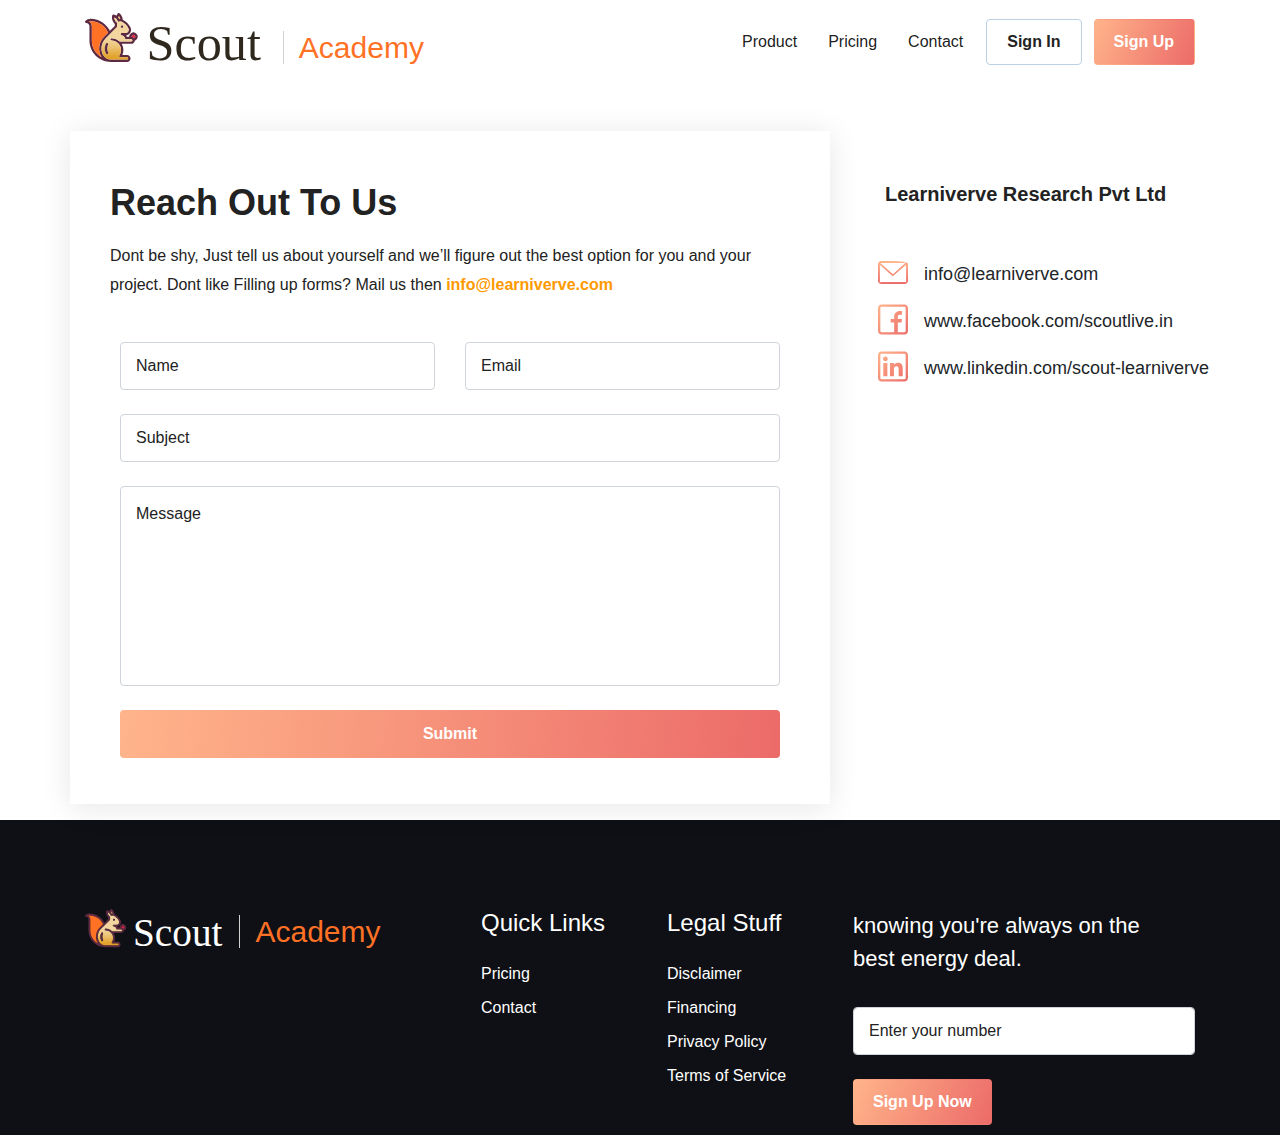
==== contact.html @ ebf0b173 "contact page added" ====
<html lang="en">

<head>

  <meta charset="utf-8">
  <meta name="viewport" content="width=device-width, initial-scale=1">
  <link rel="stylesheet" href="https://maxcdn.bootstrapcdn.com/bootstrap/4.4.1/css/bootstrap.min.css">
  <link rel="stylesheet" href="./assets/css/style.css">
  <link rel="stylesheet" href="./assets/css/contact.css">

  <link rel="stylesheet" href="https://cdnjs.cloudflare.com/ajax/libs/font-awesome/5.13.0/css/all.min.css">
  <link href="https://fonts.googleapis.com/css?family=Josefin+Sans:100,300,400,600,700&display=swap" rel="stylesheet">
  <link rel="icon" href="./assets/images/logo.svg" type="image/x-icon">
  <script src="https://ajax.googleapis.com/ajax/libs/jquery/3.4.1/jquery.min.js"></script>
  <script src="https://maxcdn.bootstrapcdn.com/bootstrap/4.4.1/js/bootstrap.min.js"></script>
  <title>Scout Academy</title>

</head>

<body>
  <div class="container-fluide">
    <nav class=" navbar navbar-expand-md navbar-light bg-white sticky-top " id="navbar-example2">
      <div class="container">
        <a class="navbar-brand" href="#">
          <img class="logo" src="./assets/images/logo.svg">
          <!-- <span class="seperator"></span> -->
          <div class="brand-name">Academy</div>
        </a>
        <button class="navbar-toggler" type="button" data-toggle="collapse" data-target="#navbarSupportedContent" aria-controls="navbarSupportedContent" aria-expanded="false" aria-label="Toggle navigation">
          <span class="navbar-toggler-icon"></span>
        </button>
        <div class="collapse navbar-collapse justify-content-end" id="navbarSupportedContent">
          <ul class="navbar-nav text-right">
            <li class="nav-item active">
              <a class="nav-link" href="#">Product</a>
            </li>
            <li class="nav-item active">
              <a class="nav-link" href="#">Pricing</a>
            </li>
            <li class="nav-item active">
              <a class="nav-link" href="#">Contact</a>
            </li>
          </ul>
          <button class="btn btn-sign-in navbar-btn">Sign In</button>
          <button class="btn btn-sign-up navbar-btn">Sign Up</button>
        </div>
      </div>
    </nav>
    <div class="container">
      <div class="row pt-5 pb-3">
        <div class="col-md-8 w-100 contact-sec">
          <section style="">
            <h2 class="contact-head">Reach Out To Us</h2>
            <p class="text-left contact-para">
              Dont be shy, Just tell us about yourself and we’ll figure out the best option for you and
              your project. Dont like Filling up forms? Mail us then <a class="orange-text" href="#">info@learniverve.com</a>
            </p>
            <div class="row">

              <!--Grid column-->
              <div class="col-md-12 mb-md-0 mb-5 ">
                <form id="contact-form" name="contact-form" method="POST">

                  <!--Grid row-->
                  <div class="row">

                    <!--Grid column-->
                    <div class="col-md-6 mt-3">
                      <div class="md-form mb-0">
                        <input type="text" id="name" name="name" class="form-control" placeholder="Name" required>

                      </div>
                    </div>
                    <!--Grid column-->
                    <div class="col-md-6 mt-3">
                      <div class="md-form mb-0">
                        <input type="text" id="email" name="email" class="form-control" pattern="[a-z0-9._%+-]+@[a-z0-9.-]+\.[a-z]{2,4}$" title="Please Enter a valid email address" placeholder="Email" required>
                      </div>
                    </div>
                  </div>


                  <!--Grid row-->
                  <div class="row pt-4" >
                    <div class="col-md-12">
                      <div class="md-form mb-0">
                        <input type="text" id="subject" name="subject" class="form-control" title="Please enter The Subject" placeholder="Subject" required>
                      </div>
                    </div>
                  </div>

                  <!--Grid row-->
                  <div class="row pt-4">
                    <div class="col-md-12">
                      <div class="md-form">
                        <textarea type="text" id="message" name="message" rows="7" class="form-control md-textarea" placeholder="Message" equired></textarea>
                      </div>
                    </div>
                  </div>

                  <div class="text-center pt-4">
                    <button input type="submit" class=" feedback w-100" id="feedback" >Submit</button>
                  </div>
                </form>
              </div>
            </div>

          </section>
        </div>
        <div class="col-md-4 w-100 pb-5">
          <div class="pt-5 feedback-head">Learniverve Research Pvt Ltd</div>
          <div class ="row pt-5 feedback-link">
            <img class="" src="./assets/images/mail.svg" alt="...">
            <div class="pl-3 pt-1 link">info@learniverve.com</div>
          </div>
          <div class ="row pt-3 feedback-link">
            <img class="" src="./assets/images/facebook.svg" alt="...">
            <div class="pl-3 pt-1 link">www.facebook.com/scoutlive.in</div>
          </div>
          <div class ="row pt-3 feedback-link">
            <img class="" src="./assets/images/linkedin.svg" alt="...">
            <div class="pl-3 pt-1 link">www.linkedin.com/scout-learniverve</div>
          </div>

        </div>
      </div>
    </div>
    <section class="footer">
      <div class="footer-background">
        <div class="container">
          <div class="row footer-row">
            <div class="col-sm-4 col-md-4">
              <img src="./assets/images/footer-logo.svg" alt="...">
              <div class="footer-brand-name">Academy</div>
            </div>
            <div class="col-sm-8 col-md-8">
              <div class="row pl-3">
                <div class="col-sm-4 col-md-3">
                  <h4 class="text-white ">Quick Links</h4>
                  <ul class="list-group mt-4">
                    <li class=" d-flex  align-items-center text-white footer-link">
                      <a href="index.html">Pricing</a>
                    </li>
                    <li class=" d-flex  align-items-center text-white footer-link">
                      <a href="index.html">Contact</a>
                    </li>
                  </ul>
                </div>
                <div class="col-sm-4 col-md-3">
                  <h4 class="text-white ">Legal Stuff</h4>
                  <ul class="list-group mt-4">
                    <li class=" d-flex  align-items-center text-white footer-link">
                      <a href="index.html">Disclaimer</a>
                    </li>
                    <li class=" d-flex  align-items-center text-white footer-link">
                      <a href="index.html">Financing</a>
                    </li>
                    <li class=" d-flex  align-items-center text-white footer-link">
                      <a href="index.html">Privacy Policy</a>
                    </li>
                    <li class=" d-flex  align-items-center text-white footer-link">
                      <a href="index.html">Terms of Service</a>
                    </li>

                  </ul>
                </div>
                <div class="col-sm-4 col-md-6">
                  <p class="text-white footer-quote">
                    knowing you're always on the
                    <br />
                    best energy deal.
                  </p>
                  <div class="pt-3">
                    <input type="text" id="number" name="phone_no" class="form-control " maxlength="10" pattern="[7-9]{1}[0-9]{9}" placeholder="Enter your number" required="">
                  </div>
                  <div class="pt-4">
                    <button class="btn btn-sign-up border-right-0">Sign Up Now</button>
                  </div>
                </div>
              </div>
            </div>

          </div>
        </div>

      </div>
    </section>



  </div>
</body>

</html>
---- assets/css/style.css ----
.overflow{
  .overflow-x: hidden;
}

.logo{
  height: 50px;
  object-fit: contain;
  /* padding-left: 164px; */
}
.brand-name{
  font-weight: normal;
  font-size: 30px;
  color: #ff7124;
  display: inline;
  vertical-align: text-top;
  padding-left: 15px;
  border-left: 1px solid #d0d0d0;

}

.nav-item{
  padding-right: 15px;
  color:#222222;
  font-size: 16px;
}

.nav-item a:hover{
  font-weight: bold;
  border-bottom: 2.5px solid #ee7b6f;
  border-radius: 1.5px;
}

.btn-sign-in{
  padding: 10px 20px;
  /* height: 46px; */
  border-radius: 4px;
  border: solid 1px #bcd0e5;
  font-weight: 600;
  font-size: 16px;
  color: #222222;
  margin-right: 12px;
  text-align: center;
}

.btn-sign-up{
  padding: 10px 20px;
  /* height: 46px; */
  border-radius: 4px;
  color: #ffffff;
  font-size: 16px;
  font-weight: 600;
  background-image: linear-gradient(113deg, #ffb48a, #ec6b69 100%);
  border-left: unset;
}

.btn-sign-up:hover{
  color: #ffffff;
}

.intro{
  font-size: 40px;
  font-weight: bold;
  font-stretch: normal;
  font-style: normal;
  line-height: 1.35;
  letter-spacing: normal;
  color: #222222
}

.intro-paragraph{
  font-size: 18px;
  line-height: 1.76;
  color: #222222;
  width: 85%;
}
.font-18{
    font-size: 18px;
}
.btn-started{
 width: 175px;
 height: 52px;
 border-radius: 4px;
 background-image: linear-gradient(107deg, #ffb48a, #ec6b69);
 color:#ffffff;
 text-align: center;
 border-left: unset;
 font-weight: 600;

}

.play-btn{
  padding-left: 30px;
}
.orange-text{
  color: #ff9900;
  font-size: 16px;
  font-weight: 600;
}

.video-link a{
  color: #ff9900;

}
.w-100{
  width: 100%
}

.intro-background{
  padding-bottom:  20px;
}
.bg{
  /* width: 1440px;
  height: 409px; */
  /* transform: rotate(180deg); */
  background-image: linear-gradient(0deg, rgba(255, 229, 210, 0.63) 4%, rgba(255, 244, 229, 0) 96%);
}
.online-education-section{
  /* border-radius: 20%;
  padding-bottom: 5%; */
}

.scout-wide-card{
  /* width: 100%; */

  border-radius: 10px;
  background-image: linear-gradient(280deg, #ffb48a, #ec6b69);;
}

.p-md-106{
  padding: 0 106px;
  /* position: absolute; */
  width: 100%;
}

.heading{
  font-size: 36px;
  font-weight: 800;
  color:#ffffff;
}

.description{
  font-size: 18px;
  color: #ffffff;
  line-height: 1.33;
  font-weight: normal;
}

.short-desc{
  color: #ffffff;
  font-size: 18px;
  font-weight: 600;
  padding-left: 3.75rem;
  padding-top: 0.5rem;
}

.btn-pricing{
  /* height: 44px; */
  padding: 12px 30px;
  font-family: OpenSans;
  font-size: 16px;
  font-weight: bold;
  font-stretch: normal;
  font-style: normal;
  line-height: normal;
  letter-spacing: normal;
  color: #ec6c69;
  background-color: #ffffff;
}

.center-img{
  display: block;
  margin-left: auto;
  margin-right: auto;
  width: 55%;
}

.pt-15{
  padding-top: 15rem;
}

.section-headline{
  font-size: 36px;
  font-weight: bold;
  font-stretch: normal;
  font-style: normal;
  line-height: normal;
  letter-spacing: normal;
  text-align: center;
  color: #2f281e;
}

.align-center{
  text-align: center;
}


.switch {
  position: relative;
  display: inline-block;
  width: 441px;
  height: 41px;
  /* border-radius: 0.188rem;
  border: solid 0.063rem #b3b3b3; */
}

.switch input {
  opacity: 0;
  width: 0;
  height: 0;
  display:none;
}

.slider {
  position: absolute;
  cursor: pointer;
  top: 0;
  left: 0;
  right: 0;
  bottom: 0;
  background-color: #ffffff;
  -webkit-transition: .4s;
  transition: .4s;
  box-shadow: 0 2px 10px 0 rgba(0, 0, 0, 0.1);
  border-radius: 20.5px;
}

.slider:before {
  position: absolute;
  content: "TEACHERS";
  height: 100%;
  width: 55%;
  text-align: center;
  right:50%;
  background-image: linear-gradient(101deg, #efbfd5, #9d61fd 100%);
  -webkit-transition: .4s;
  transition: .4s;
  color:#ffffff;
  font-size: 16px;
  font-weight: 500;
  border-radius: 20.5px;
  padding-top: 10px;
}

input:checked + .slider {
  background-color: #ffffff;
  box-shadow: 0 2px 10px 0 rgba(0, 0, 0, 0.1);
  /* box-shadow: 0 2px 10px 0 rgba(0, 0, 0, 0.1); */

}

input:focus + .slider {
  box-shadow: 0 2px 10px 0 rgba(0, 0, 0, 0.1);


}

input:checked + .slider:before {
  -webkit-transform: translateX(221px);
  -ms-transform: translateX(221px);
  transform: translateX(221px);
}



.slider:after
{
 content:'STUDENTS';
 color: black;
 display: block;
 position: absolute;
 transform: translate(50%,50%);
 top: -1;
 left: 55%;
 font-size: 16px;
 text-align: center;
 font-family: Verdana, sans-serif;
 color:#222222;
 border-radius: 20.5px;
 font-weight: 500;
}

input:checked + .slider:after
{
  content:'STUDENTS';
  top: 0;
  left: 10%;
  font-size: 16px;
  font-weight: 500;
  border-radius: 20.5px;

}
input:checked + .slider:before
{
  content:'TEACHERS';
  color: #ffffff;
}


/* Rounded sliders */
.slider.round {
  border-radius: 20.5px;
  box-shadow: 0 2px 10px 0 rgba(0, 0, 0, 0.1);
}

.slider.round:before {
  border-radius: 20.5px;
  box-shadow: 0 2px 10px 0 rgba(0, 0, 0, 0.1);
}


.stat-desc{

 font-size: 18px;
 font-weight: 500;
 line-height: 1.63;
 letter-spacing: normal;
 color: #222222;
 text-align: left;
 padding: 40px 35px;

}
.para{
  padding-left: 20px;
  padding-top: 10px;
  font-size: 22px;
  font-weight: 500;
  color: #222222;
}

.features{
  display: flex;
  padding-left: 30px;
  padding-top: 10px;
}

.features-prop{
  padding: 12px;
  font-size: 16px;
  font-weight: 500;

}
.p-b-5{
  padding-bottom: 5%;
}

.feature-area{
  /* border-radius: 20px;
  padding-top: 5%; */
}

.features-background{
  height: 835px;
  /* border-radius: 50%; */
  background-image: linear-gradient(179deg, rgba(255, 229, 210, 0.63) 1%, rgba(255, 244, 229, 0) 99%);
  /* display: flex; */
}

.oval{
    width: 134px;
    height: 97px;
    border-radius: 48.5px;
    border: solid 0.5px #c2c2c2;
    position: absolute;
    left: 30%;

}

.footer-background{
  background-color: #0e1015;

}


.footer-row{
  padding-top: 89px;
  padding-bottom: 10px;
}

.footer-brand-name{
  font-weight: normal;
  font-size: 30px;
  color: #ff7124;
  display: inline;
  vertical-align: top;
  padding-left: 15px;
  border-left: 1px solid #d0d0d0;
}

.footer-link{
  font-size: 16px;
  padding-bottom: 10px;
}

.footer-link a{
  color: #ffffff;
}

.footer-quote{
  font-size: 22px;
}
.form-control{
  color: #bcd0e5 !important;
  height: 3rem;
}

.border-right-0{
  border-right: unset;
}

.border1{
  /* border: 1px solid #222222; */
  /* padding-top: 300px; */
  height: 220px;
}
.pt340{
  padding-top: 340px;
}

.feature1{
  width: 274px;
  height: 119px;
  border-radius: 26.5px;
  box-shadow: 0 2px 8px 0 rgba(86, 117, 146, 0.1);
  background-color: #ffffff;
  position: absolute;
  bottom: 0;
  right: 0;

}

.feature2{
  width: 63%;
  border-radius: 26.5px;
  box-shadow: 0 2px 8px 0 rgba(86, 117, 146, 0.1);
  background-color: #ffffff;
  position: absolute;
  top: 100px;
  left: 0;

}
.feature3{
  width: 55%;
  border-radius: 26.5px;
  box-shadow: 0 2px 8px 0 rgba(86, 117, 146, 0.1);
  background-color: #ffffff;
  position: absolute;
  top: 148%;
  left: 30%;
}

.feature4{
  width: 65%;
  border-radius: 26.5px;
  box-shadow: 0 2px 8px 0 rgba(86, 117, 146, 0.1);
  background-color: #ffffff;
  position: absolute;
  top: 388px;
  left: 130px;
}

.feature5{
  width: 65%;
  border-radius: 26.5px;
  box-shadow: 0 2px 8px 0 rgba(86, 117, 146, 0.1);
  background-color: #ffffff;
  position: absolute;
  top: 233px;
  left: 130px;
}

.head1{
  padding-top: 15px;
  padding-left: 20px;
  color : #f03e3d;
  font-size: 16px;
  font-weight: 600;
}
.head2{
  padding-top: 15px;
  padding-left: 20px;
  color : #7752be;
  font-size: 16px;
  font-weight: 600;
}
.head3{
  padding-top: 15px;
  padding-left: 20px;
  color : #4bcbad;
  font-size: 16px;
  font-weight: 600;
}
.head4{
  padding-top: 15px;
  padding-left: 20px;
  color : #fab005;
  font-size: 16px;
  font-weight: 600;
}

.head5{
  padding-top: 15px;
  padding-left: 20px;
  color : #4dadf7;
  font-size: 16px;
  font-weight: 600;
}

.oval1{
    width: 134px;
    height: 97px;
    border-radius: 48.5px;
    border: solid 0.5px #c2c2c2;
    position: absolute;
    left: 50%;
    top: 260px;
}
.oval2{
  width: 134px;
  height: 97px;
  border-radius: 48.5px;
  border: solid 0.5px #c2c2c2;
  position: absolute;
  left: 72%;
  top: 462px;
}

.oval3{
  width: 134px;
  height: 97px;
  border-radius: 48.5px;
  border: solid 0.5px #c2c2c2;
  position: absolute;
  left: 385px;
  top: 525px;
}
.oval4{
  width: 134px;
  height: 97px;
  border-radius: 48.5px;
  border: solid 0.5px #c2c2c2;
  position: absolute;
  left: 358px;
  top: 368px;
}
.oval-img{
    display: block;
    width: 50%;
    margin: auto;
    padding-top: 15px;
}





.img-brain{
  display: block;
  margin-left:  auto;
  margin-right: auto;
  padding-top: 15px;
}

.demo{
  position: absolute;
  text-align: center;
  top:100%;
}
.demo-header{
  font-size: 36px;
  font-weight: 800;
  color: #222222;
}
.demo-para{
  font-size: 20px;
  color: #222222;
  padding: 0 30px;
}

@media only screen and (max-width : 992px) {
 .btn-pricing{
   margin: auto;
   margin-top: 10px;
 }
 .switch{
   width: 100%;
 }
 .stat-img{
   width: 100%;
 }
}
.pt-10{
  padding-top: 10rem;
}
.content-para{
    font-size: 20px;
    color: #222222;
    /* padding: 0 30px; */
    text-align: left;
    padding-left: 50px;
  }
  .key-features-background{
    background-image: linear-gradient(179deg, rgba(255, 229, 210, 0.63) 1%, rgba(255, 244, 229, 0) 99%);

  }

  .properties{

  }
---- assets/css/contact.css ----
textarea {
  resize: none;
 }

 ::placeholder {
      color: #222222 !important;
      size: 14px !important;
  }

.form-control{
  padding: 15px;
}
.feedback{
  height: 48px;
  border-radius: 4px;
  background-image: linear-gradient(94deg, #ffb48a, #ec6b69);
  border: unset;
  color: #ffffff;
  font-size: 16px;
  font-weight: 600;
}

.contact-sec{
  padding: 30px;
  object-fit: contain;
  box-shadow: 0 3px 29px 0 rgba(0, 0, 0, 0.1);
  background-color: #ffffff;
}

.contact-head{
  color: #222222;
  font-size: 36px;
  font-weight: bold;
  padding-top: 20px;
  padding-left: 10px;
}
 #contact-form{
   padding: 0 20px;
 }

.contact-para{
  font-size: 16px;
  line-height: 1.81;
  padding: 10px;
  color: #222222;

}

.feedback-head{
  font-size: 20px;
  font-weight: bold;
  color: #222222;
  padding-left: 40px;
}

.feedback-link{
  padding-left: 48px;
}
.link{
  font-size: 18px;
}
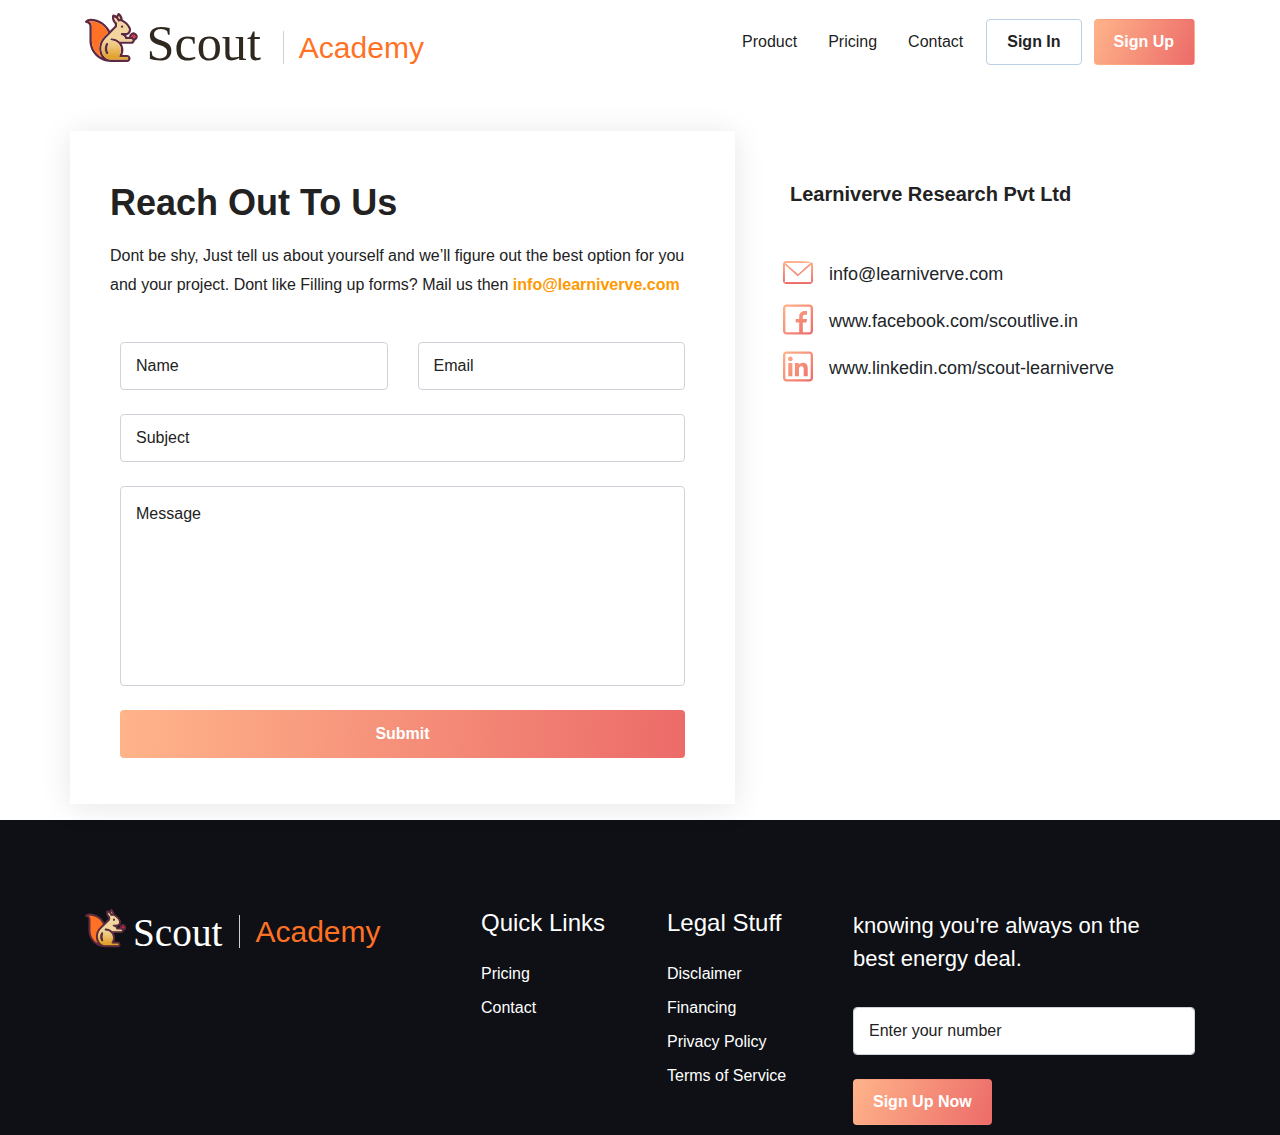
==== commit 614298d4: "contact card margin set" ====
--- a/contact.html
+++ b/contact.html
@@ -9,7 +9,8 @@
   <link rel="stylesheet" href="./assets/css/contact.css">
 
   <link rel="stylesheet" href="https://cdnjs.cloudflare.com/ajax/libs/font-awesome/5.13.0/css/all.min.css">
-  <link href="https://fonts.googleapis.com/css?family=Josefin+Sans:100,300,400,600,700&display=swap" rel="stylesheet">
+  <!-- <link href="https://fonts.googleapis.com/css?family=Josefin+Sans:100,300,400,600,700&display=swap" rel="stylesheet"> -->
+  <link href="https://fonts.googleapis.com/css2?family=Open+Sans&display=swap" rel="stylesheet">
   <link rel="icon" href="./assets/images/logo.svg" type="image/x-icon">
   <script src="https://ajax.googleapis.com/ajax/libs/jquery/3.4.1/jquery.min.js"></script>
   <script src="https://maxcdn.bootstrapcdn.com/bootstrap/4.4.1/js/bootstrap.min.js"></script>
@@ -21,7 +22,7 @@
   <div class="container-fluide">
     <nav class=" navbar navbar-expand-md navbar-light bg-white sticky-top " id="navbar-example2">
       <div class="container">
-        <a class="navbar-brand" href="#">
+        <a class="navbar-brand" href="index.html">
           <img class="logo" src="./assets/images/logo.svg">
           <!-- <span class="seperator"></span> -->
           <div class="brand-name">Academy</div>
@@ -48,7 +49,7 @@
     </nav>
     <div class="container">
       <div class="row pt-5 pb-3">
-        <div class="col-md-8 w-100 contact-sec">
+        <div class="col-md-7 w-100 contact-sec">
           <section style="">
             <h2 class="contact-head">Reach Out To Us</h2>
             <p class="text-left contact-para">
@@ -107,7 +108,7 @@
 
           </section>
         </div>
-        <div class="col-md-4 w-100 pb-5">
+        <div class="col-md-5 w-100 pb-5">
           <div class="pt-5 feedback-head">Learniverve Research Pvt Ltd</div>
           <div class ="row pt-5 feedback-link">
             <img class="" src="./assets/images/mail.svg" alt="...">
--- a/assets/css/style.css
+++ b/assets/css/style.css
@@ -1,13 +1,14 @@
-.overflow{
+.overflow {
   .overflow-x: hidden;
 }
 
-.logo{
+.logo {
   height: 50px;
   object-fit: contain;
   /* padding-left: 164px; */
 }
-.brand-name{
+
+.brand-name {
   font-weight: normal;
   font-size: 30px;
   color: #ff7124;
@@ -18,19 +19,19 @@
 
 }
 
-.nav-item{
+.nav-item {
   padding-right: 15px;
-  color:#222222;
-  font-size: 16px;
-}
-
-.nav-item a:hover{
+  color: #222222;
+  font-size: 16px;
+}
+
+.nav-item a:hover {
   font-weight: bold;
   border-bottom: 2.5px solid #ee7b6f;
   border-radius: 1.5px;
 }
 
-.btn-sign-in{
+.btn-sign-in {
   padding: 10px 20px;
   /* height: 46px; */
   border-radius: 4px;
@@ -42,7 +43,7 @@
   text-align: center;
 }
 
-.btn-sign-up{
+.btn-sign-up {
   padding: 10px 20px;
   /* height: 46px; */
   border-radius: 4px;
@@ -53,11 +54,11 @@
   border-left: unset;
 }
 
-.btn-sign-up:hover{
-  color: #ffffff;
-}
-
-.intro{
+.btn-sign-up:hover {
+  color: #ffffff;
+}
+
+.intro {
   font-size: 40px;
   font-weight: bold;
   font-stretch: normal;
@@ -67,85 +68,79 @@
   color: #222222
 }
 
-.intro-paragraph{
+.intro-paragraph {
   font-size: 18px;
   line-height: 1.76;
   color: #222222;
   width: 85%;
 }
-.font-18{
-    font-size: 18px;
-}
-.btn-started{
- width: 175px;
- height: 52px;
- border-radius: 4px;
- background-image: linear-gradient(107deg, #ffb48a, #ec6b69);
- color:#ffffff;
- text-align: center;
- border-left: unset;
- font-weight: 600;
-
-}
-
-.play-btn{
+
+.font-18 {
+  font-size: 18px;
+}
+
+.btn-started {
+  width: 175px;
+  height: 52px;
+  border-radius: 4px;
+  background-image: linear-gradient(107deg, #ffb48a, #ec6b69);
+  color: #ffffff;
+  text-align: center;
+  border-left: unset;
+  font-weight: 600;
+}
+
+.play-btn {
   padding-left: 30px;
 }
-.orange-text{
+
+.orange-text {
   color: #ff9900;
   font-size: 16px;
   font-weight: 600;
 }
 
-.video-link a{
+.video-link a {
   color: #ff9900;
-
-}
-.w-100{
+}
+
+.w-100 {
   width: 100%
 }
 
-.intro-background{
-  padding-bottom:  20px;
-}
-.bg{
-  /* width: 1440px;
-  height: 409px; */
-  /* transform: rotate(180deg); */
+.intro-background {
+  padding-bottom: 20px;
+}
+
+.bg {
   background-image: linear-gradient(0deg, rgba(255, 229, 210, 0.63) 4%, rgba(255, 244, 229, 0) 96%);
 }
-.online-education-section{
-  /* border-radius: 20%;
-  padding-bottom: 5%; */
-}
-
-.scout-wide-card{
-  /* width: 100%; */
-
+
+.scout-wide-card {
   border-radius: 10px;
-  background-image: linear-gradient(280deg, #ffb48a, #ec6b69);;
-}
-
-.p-md-106{
+  background-image: linear-gradient(280deg, #ffb48a, #ec6b69);
+  margin: 0 60px;
+}
+
+.p-md-106 {
   padding: 0 106px;
-  /* position: absolute; */
   width: 100%;
 }
 
-.heading{
+.heading {
   font-size: 36px;
   font-weight: 800;
-  color:#ffffff;
-}
-
-.description{
+  color: #ffffff;
+}
+
+.description {
   font-size: 18px;
   color: #ffffff;
   line-height: 1.33;
   font-weight: normal;
 }
 
-.short-desc{
+.short-desc {
   color: #ffffff;
   font-size: 18px;
   font-weight: 600;
@@ -153,7 +148,7 @@
   padding-top: 0.5rem;
 }
 
-.btn-pricing{
+.btn-pricing {
   /* height: 44px; */
   padding: 12px 30px;
   font-family: OpenSans;
@@ -167,18 +162,18 @@
   background-color: #ffffff;
 }
 
-.center-img{
+.center-img {
   display: block;
   margin-left: auto;
   margin-right: auto;
   width: 55%;
 }
 
-.pt-15{
+.pt-15 {
   padding-top: 15rem;
 }
 
-.section-headline{
+.section-headline {
   font-size: 36px;
   font-weight: bold;
   font-stretch: normal;
@@ -189,10 +184,9 @@
   color: #2f281e;
 }
 
-.align-center{
+.align-center {
   text-align: center;
 }
-
 
 .switch {
   position: relative;
@@ -207,7 +201,7 @@
   opacity: 0;
   width: 0;
   height: 0;
-  display:none;
+  display: none;
 }
 
 .slider {
@@ -230,71 +224,62 @@
   height: 100%;
   width: 55%;
   text-align: center;
-  right:50%;
+  right: 50%;
   background-image: linear-gradient(101deg, #efbfd5, #9d61fd 100%);
   -webkit-transition: .4s;
   transition: .4s;
-  color:#ffffff;
+  color: #ffffff;
   font-size: 16px;
   font-weight: 500;
   border-radius: 20.5px;
   padding-top: 10px;
 }
 
-input:checked + .slider {
+input:checked+.slider {
   background-color: #ffffff;
   box-shadow: 0 2px 10px 0 rgba(0, 0, 0, 0.1);
   /* box-shadow: 0 2px 10px 0 rgba(0, 0, 0, 0.1); */
-
-}
-
-input:focus + .slider {
+}
+
+input:focus+.slider {
   box-shadow: 0 2px 10px 0 rgba(0, 0, 0, 0.1);
-
-
-}
-
-input:checked + .slider:before {
+}
+
+input:checked+.slider:before {
   -webkit-transform: translateX(221px);
   -ms-transform: translateX(221px);
   transform: translateX(221px);
 }
 
-
-
-.slider:after
-{
- content:'STUDENTS';
- color: black;
- display: block;
- position: absolute;
- transform: translate(50%,50%);
- top: -1;
- left: 55%;
- font-size: 16px;
- text-align: center;
- font-family: Verdana, sans-serif;
- color:#222222;
- border-radius: 20.5px;
- font-weight: 500;
-}
-
-input:checked + .slider:after
-{
-  content:'STUDENTS';
+.slider:after {
+  content: 'STUDENTS';
+  color: black;
+  display: block;
+  position: absolute;
+  transform: translate(50%, 50%);
+  top: -1;
+  left: 50%;
+  font-size: 16px;
+  text-align: center;
+  font-family: Verdana, sans-serif;
+  color: #222222;
+  border-radius: 20.5px;
+  font-weight: 500;
+}
+
+input:checked+.slider:after {
+  content: 'STUDENTS';
   top: 0;
-  left: 10%;
+  left: 5%;
   font-size: 16px;
   font-weight: 500;
   border-radius: 20.5px;
-
-}
-input:checked + .slider:before
-{
-  content:'TEACHERS';
-  color: #ffffff;
-}
-
+}
+
+input:checked+.slider:before {
+  content: 'TEACHERS';
+  color: #ffffff;
+}
 
 /* Rounded sliders */
 .slider.round {
@@ -307,19 +292,17 @@
   box-shadow: 0 2px 10px 0 rgba(0, 0, 0, 0.1);
 }
 
-
-.stat-desc{
-
- font-size: 18px;
- font-weight: 500;
- line-height: 1.63;
- letter-spacing: normal;
- color: #222222;
- text-align: left;
- padding: 40px 35px;
-
-}
-.para{
+.stat-desc {
+  font-size: 18px;
+  font-weight: 500;
+  line-height: 1.63;
+  letter-spacing: normal;
+  color: #222222;
+  text-align: left;
+  padding: 40px 35px;
+}
+
+.para {
   padding-left: 20px;
   padding-top: 10px;
   font-size: 22px;
@@ -327,56 +310,44 @@
   color: #222222;
 }
 
-.features{
+.features {
   display: flex;
   padding-left: 30px;
   padding-top: 10px;
 }
 
-.features-prop{
+.features-prop {
   padding: 12px;
   font-size: 16px;
   font-weight: 500;
-
-}
-.p-b-5{
+}
+
+.p-b-5 {
   padding-bottom: 5%;
 }
 
-.feature-area{
+.feature-area {
   /* border-radius: 20px;
   padding-top: 5%; */
 }
 
-.features-background{
-  height: 835px;
-  /* border-radius: 50%; */
-  background-image: linear-gradient(179deg, rgba(255, 229, 210, 0.63) 1%, rgba(255, 244, 229, 0) 99%);
-  /* display: flex; */
-}
-
-.oval{
-    width: 134px;
-    height: 97px;
-    border-radius: 48.5px;
-    border: solid 0.5px #c2c2c2;
-    position: absolute;
-    left: 30%;
-
-}
-
-.footer-background{
+.features-background {
+  /* height: 835px; */
+  height: 720px;
+  background-image: linear-gradient(0deg, rgba(255, 229, 210, 0.63) 99%, rgba(255, 244, 229, 0) 1%);
+  padding: 0 50px;
+}
+
+.footer-background {
   background-color: #0e1015;
-
-}
-
-
-.footer-row{
+}
+
+.footer-row {
   padding-top: 89px;
   padding-bottom: 10px;
 }
 
-.footer-brand-name{
+.footer-brand-name {
   font-weight: normal;
   font-size: 30px;
   color: #ff7124;
@@ -386,223 +357,396 @@
   border-left: 1px solid #d0d0d0;
 }
 
-.footer-link{
+.footer-link {
   font-size: 16px;
   padding-bottom: 10px;
 }
 
-.footer-link a{
-  color: #ffffff;
-}
-
-.footer-quote{
+.footer-link a {
+  color: #ffffff;
+}
+
+.footer-quote {
   font-size: 22px;
 }
-.form-control{
+
+.form-control {
   color: #bcd0e5 !important;
   height: 3rem;
 }
 
-.border-right-0{
+.border-right-0 {
   border-right: unset;
 }
 
-.border1{
+.border1 {
   /* border: 1px solid #222222; */
   /* padding-top: 300px; */
   height: 220px;
 }
-.pt340{
+
+.pt340 {
   padding-top: 340px;
 }
 
-.feature1{
-  width: 274px;
-  height: 119px;
+.feature1 {
+  /* width: 274px; */
   border-radius: 26.5px;
   box-shadow: 0 2px 8px 0 rgba(86, 117, 146, 0.1);
   background-color: #ffffff;
   position: absolute;
-  bottom: 0;
-  right: 0;
-
-}
-
-.feature2{
-  width: 63%;
+  bottom: 1%;
+  right: 15%;
+  padding: 5px 10px;
+}
+
+.f-14 {
+  font-size: 14px !important;
+}
+
+.feature2 {
+  /* width: 63%; */
   border-radius: 26.5px;
   box-shadow: 0 2px 8px 0 rgba(86, 117, 146, 0.1);
   background-color: #ffffff;
   position: absolute;
-  top: 100px;
-  left: 0;
-
-}
-.feature3{
-  width: 55%;
+  /* top: 100px; */
+  top: 25%;
+  right: 28%;
+  padding: 5px 10px;
+}
+
+.feature3 {
+  /* width: 55%; */
   border-radius: 26.5px;
   box-shadow: 0 2px 8px 0 rgba(86, 117, 146, 0.1);
   background-color: #ffffff;
   position: absolute;
-  top: 148%;
-  left: 30%;
-}
-
-.feature4{
+  top: 95%;
+  left: 15%;
+  padding: 10px;
+}
+
+.feature4 {
   width: 65%;
   border-radius: 26.5px;
   box-shadow: 0 2px 8px 0 rgba(86, 117, 146, 0.1);
   background-color: #ffffff;
   position: absolute;
-  top: 388px;
-  left: 130px;
-}
-
-.feature5{
+  top: 270px;
+  left: 30%;
+}
+
+.feature5 {
   width: 65%;
   border-radius: 26.5px;
   box-shadow: 0 2px 8px 0 rgba(86, 117, 146, 0.1);
   background-color: #ffffff;
   position: absolute;
-  top: 233px;
-  left: 130px;
-}
-
-.head1{
+  top: 70%;
+  left: 25%;
+}
+
+.head1 {
   padding-top: 15px;
   padding-left: 20px;
-  color : #f03e3d;
-  font-size: 16px;
-  font-weight: 600;
-}
-.head2{
+  color: #f03e3d;
+  font-size: 16px;
+  font-weight: 600;
+}
+
+.head2 {
   padding-top: 15px;
   padding-left: 20px;
-  color : #7752be;
-  font-size: 16px;
-  font-weight: 600;
-}
-.head3{
+  color: #7752be;
+  font-size: 16px;
+  font-weight: 600;
+}
+
+.head3 {
   padding-top: 15px;
   padding-left: 20px;
-  color : #4bcbad;
-  font-size: 16px;
-  font-weight: 600;
-}
-.head4{
+  color: #4bcbad;
+  font-size: 16px;
+  font-weight: 600;
+}
+
+.head4 {
   padding-top: 15px;
   padding-left: 20px;
-  color : #fab005;
-  font-size: 16px;
-  font-weight: 600;
-}
-
-.head5{
+  color: #fab005;
+  font-size: 16px;
+  font-weight: 600;
+}
+
+.head5 {
   padding-top: 15px;
   padding-left: 20px;
-  color : #4dadf7;
-  font-size: 16px;
-  font-weight: 600;
-}
-
-.oval1{
-    width: 134px;
-    height: 97px;
-    border-radius: 48.5px;
-    border: solid 0.5px #c2c2c2;
-    position: absolute;
-    left: 50%;
-    top: 260px;
-}
-.oval2{
-  width: 134px;
-  height: 97px;
+  color: #4dadf7;
+  font-size: 16px;
+  font-weight: 600;
+}
+
+.oval1 {
+  width: 130px;
+  height: 85px;
   border-radius: 48.5px;
   border: solid 0.5px #c2c2c2;
   position: absolute;
-  left: 72%;
-  top: 462px;
-}
-
-.oval3{
-  width: 134px;
-  height: 97px;
+  left: 18%;
+  top: 104%;
+}
+
+.oval2 {
+  width: 130px;
+  height: 85px;
   border-radius: 48.5px;
   border: solid 0.5px #c2c2c2;
   position: absolute;
-  left: 385px;
-  top: 525px;
-}
-.oval4{
-  width: 134px;
-  height: 97px;
+  left: 55%;
+  /* top: 260px; */
+  top: 90%;
+}
+
+.oval3 {
+  width: 130px;
+  height: 85px;
   border-radius: 48.5px;
   border: solid 0.5px #c2c2c2;
   position: absolute;
-  left: 358px;
-  top: 368px;
-}
-.oval-img{
-    display: block;
-    width: 50%;
-    margin: auto;
-    padding-top: 15px;
-}
-
-
-
-
-
-.img-brain{
+  left: 80%;
+  top: 155%;
+}
+
+.oval4 {
+  width: 130px;
+  height: 85px;
+  border-radius: 48.5px;
+  border: solid 0.5px #c2c2c2;
+  position: absolute;
+  left: 83%;
+  top: 403px;
+  /* top:240%; */
+}
+
+.oval5 {
+  width: 130px;
+  height: 85px;
+  border-radius: 48.5px;
+  border: solid 0.5px #c2c2c2;
+  position: absolute;
+  left: 75%;
+  top: 130%;
+}
+
+.oval-img {
   display: block;
-  margin-left:  auto;
+  width: 50%;
+  margin: auto;
+  padding: 10px 0;
+}
+
+.img-brain {
+  display: block;
+  margin-left: auto;
   margin-right: auto;
   padding-top: 15px;
 }
 
-.demo{
+.demo {
   position: absolute;
   text-align: center;
-  top:100%;
-}
-.demo-header{
+  top: 90%;
+}
+
+.demo-header {
   font-size: 36px;
   font-weight: 800;
   color: #222222;
 }
-.demo-para{
+
+.demo-para {
   font-size: 20px;
   color: #222222;
   padding: 0 30px;
 }
 
 @media only screen and (max-width : 992px) {
- .btn-pricing{
-   margin: auto;
-   margin-top: 10px;
- }
- .switch{
-   width: 100%;
- }
- .stat-img{
-   width: 100%;
- }
-}
-.pt-10{
+  .logo {
+    height: 30px !important;
+  }
+
+  .brand-name {
+    font-size: 20px;
+  }
+
+  .btn-pricing {
+    margin: auto;
+    margin-top: 10px;
+  }
+
+  .switch {
+    width: 85%;
+  }
+
+  .stat-img {
+    width: 100%;
+  }
+
+  .scout-wide-card {
+    position: unset;
+    top: unset;
+    margin: 0 10px !important;
+    padding-bottom: 10px;
+  }
+
+  .play-btn {
+    padding-left: 10px;
+  }
+  .span4{
+    text-align: center;
+  }
+  .span4 .img-left {
+    float: unset !important;
+    display: block;
+    margin: 0 auto;
+  }
+  .pl-40{
+    padding-left: unset !important;
+  }
+  .contact-sec{
+    margin: 0 10px;
+  }
+  .feedback-link{
+    padding-left: 10px !important;
+    padding-right:  10px !important;
+  }
+}
+
+.pt-10 {
   padding-top: 10rem;
 }
-.content-para{
-    font-size: 20px;
-    color: #222222;
-    /* padding: 0 30px; */
-    text-align: left;
-    padding-left: 50px;
-  }
-  .key-features-background{
-    background-image: linear-gradient(179deg, rgba(255, 229, 210, 0.63) 1%, rgba(255, 244, 229, 0) 99%);
-
-  }
-
-  .properties{
-
-  }
+
+.content-para {
+  font-size: 20px;
+  color: #222222;
+  /* padding: 0 30px; */
+  text-align: left;
+  padding-left: 50px;
+}
+
+.key-features-background {
+  background-image: linear-gradient(179deg, rgba(255, 229, 210, 0.63) 1%, rgba(255, 244, 229, 0) 99%);
+}
+
+.btn-align {
+  display: block;
+  margin: 0 auto;
+}
+
+.p-50 {
+  padding-left: 50px;
+  padding-top: 50px;
+  padding-bottom: 50px;
+  padding-right: 20px;
+}
+
+.p-t-5 {
+  padding-top: 5rem;
+}
+
+.key-benefits {
+  padding-top: 90px;
+}
+
+.key-header {
+  text-align: center;
+  padding: 10px;
+  font-size: 36px;
+  font-weight: 800;
+  color: #222222;
+}
+
+.span4 {
+  padding-bottom: 35px;
+}
+
+.span4 img {
+  margin-right: 10px;
+}
+
+.span4 .img-left {
+  float: left;
+}
+
+.content-heading h3 {
+  font-size: 22px;
+  font-weight: 600;
+  color: #222222;
+}
+
+.content-heading p {
+  font-size: 16px;
+  color: #222222;
+}
+
+.one-liner {
+  font-size: 18px;
+  font-weight: 600;
+}
+
+.scout-for-student {
+  background-color: #f7f7f7;
+}
+
+.student-prop {
+  font-size: 16px;
+  font-weight: 500;
+  padding-top: 10px;
+  padding-left: 17px;
+  padding-bottom: 15px;
+}
+
+.pl-40 {
+  padding-left: 40px;
+}
+
+
+.speech-bubble-ds-arrow {
+    border-left: 21px solid transparent;
+    /* border-top: 20px solid rgba(0, 0, 0, 0.2); */
+    bottom: -25px;
+    position: absolute;
+    right: 15px;
+    /* border-radius: 5px; */
+}
+
+.speech-bubble-ds-arrow::after {
+    border-left: 21px solid transparent;
+    border-top: 21px solid #ffffff;
+    bottom: 17px;
+    content: "";
+    position: absolute;
+    right: 25px;
+    border-radius: 11px;
+}
+
+
+.speech-bubble-ls-arrow {
+    border-left: 21px solid transparent;
+    /* border-top: 20px solid rgba(0, 0, 0, 0.2); */
+    bottom: -25px;
+    position: absolute;
+    left: 15px;
+    /* border-radius: 5px; */
+}
+
+.speech-bubble-ls-arrow::after {
+    border-left: 21px solid transparent;
+    border-top: 21px solid #ffffff;
+    bottom: 17px;
+    content: "";
+    position: absolute;
+    left: 15px;
+    border-radius: 11px;
+}
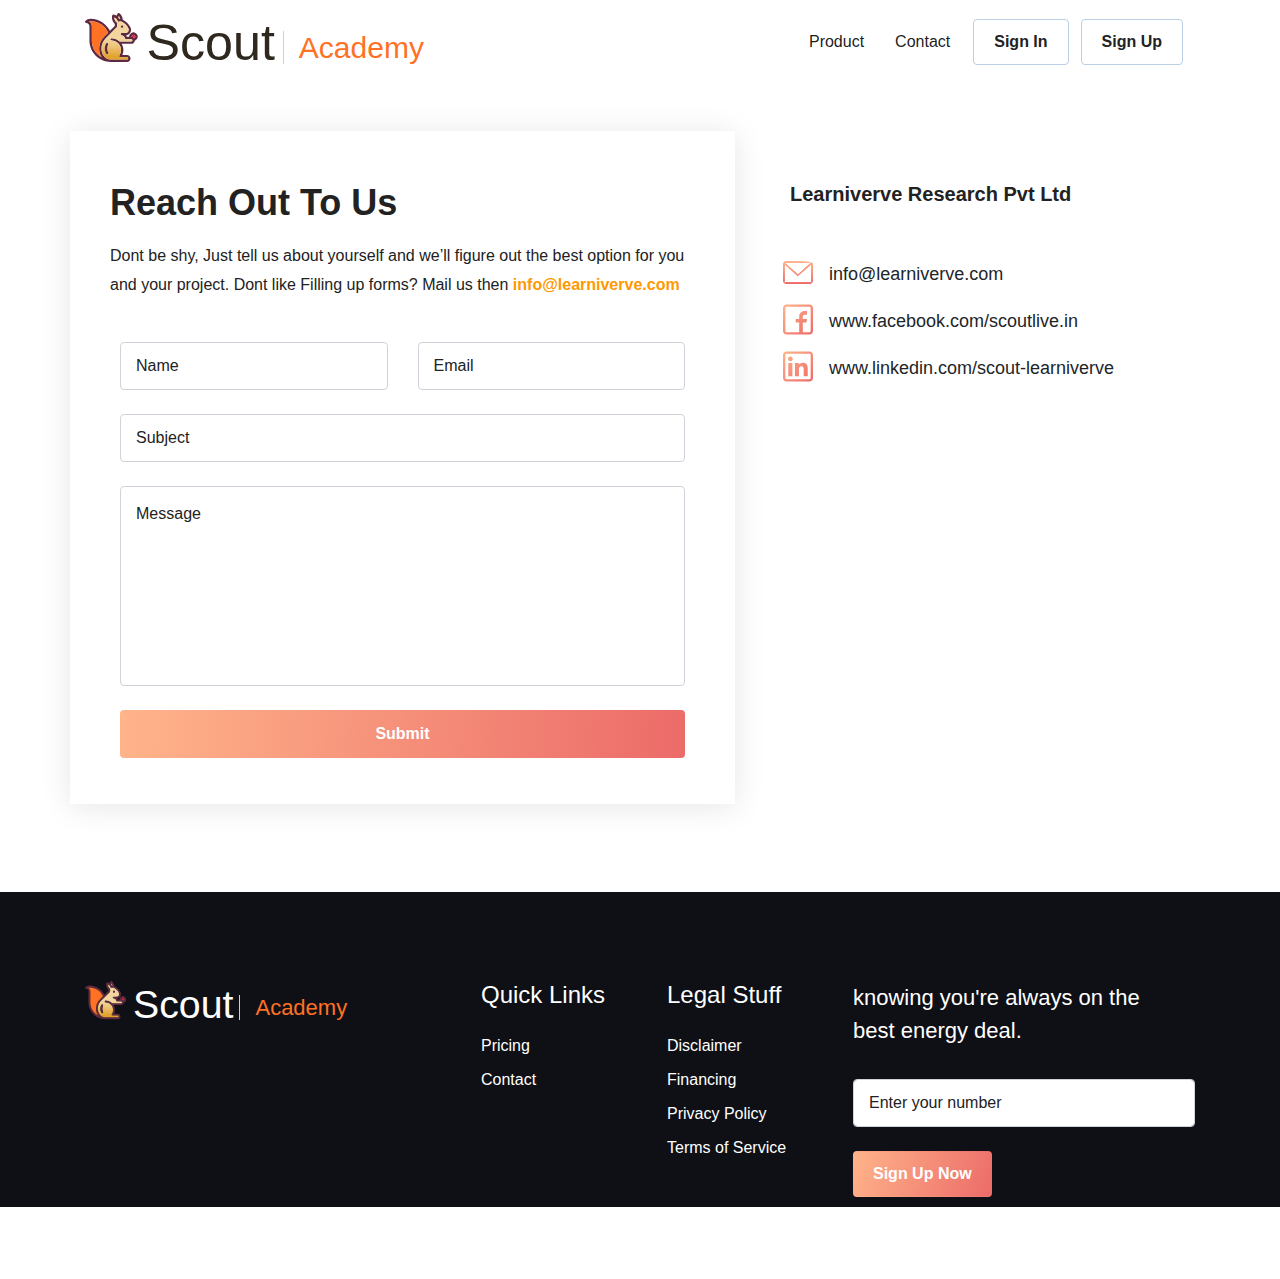
==== commit 0ccba292: "Lonk changed" ====
--- a/contact.html
+++ b/contact.html
@@ -24,7 +24,7 @@
       <div class="container">
         <a class="navbar-brand" href="index.html">
           <img class="logo" src="./assets/images/logo.svg">
-          <!-- <span class="seperator"></span> -->
+
           <div class="brand-name">Academy</div>
         </a>
         <button class="navbar-toggler" type="button" data-toggle="collapse" data-target="#navbarSupportedContent" aria-controls="navbarSupportedContent" aria-expanded="false" aria-label="Toggle navigation">
@@ -33,17 +33,17 @@
         <div class="collapse navbar-collapse justify-content-end" id="navbarSupportedContent">
           <ul class="navbar-nav text-right">
             <li class="nav-item active">
-              <a class="nav-link" href="#">Product</a>
+              <a class="nav-link" href="index.html#product">Product</a>
             </li>
+            <!-- <li class="nav-item active">
+              <a class="nav-link" href="#">Pricing</a>
+            </li> -->
             <li class="nav-item active">
-              <a class="nav-link" href="#">Pricing</a>
-            </li>
-            <li class="nav-item active">
-              <a class="nav-link" href="#">Contact</a>
+              <a class="nav-link" href="contact.html">Contact</a>
             </li>
           </ul>
-          <button class="btn btn-sign-in navbar-btn">Sign In</button>
-          <button class="btn btn-sign-up navbar-btn">Sign Up</button>
+          <a href="https://app.scoutlive.in/" class="btn btn-sign-in navbar-btn">Sign In</a>
+          <a href="https://app.scoutlive.in/signup" class="btn btn-sign-in navbar-btn">Sign Up</a>
         </div>
       </div>
     </nav>
--- a/assets/css/style.css
+++ b/assets/css/style.css
@@ -16,7 +16,6 @@
   vertical-align: text-top;
   padding-left: 15px;
   border-left: 1px solid #d0d0d0;
-
 }
 
 .nav-item {
@@ -30,7 +29,88 @@
   border-bottom: 2.5px solid #ee7b6f;
   border-radius: 1.5px;
 }
-
+.headline{
+  font-size: 2.5rem;
+}
+/* .slidingVertical {
+  display: inline-block;
+  text-align: left;
+  position: relative;
+} */
+.slidingVertical{
+	display: inline;
+	text-indent: 8px;
+}
+.rolled {
+  animation: topToBottom 10s linear infinite 0s;
+  /* animation-duration: 10s; */
+  transition-timing-function: linear;
+  color: #ff7124;
+}
+.unrolled {
+  animation: topToBottom 10s linear infinite 0s;
+  display: none;
+  transition-timing-function: linear;
+}
+
+.slidingVertical span{
+	animation: topToBottom 12.5s linear infinite 0s;
+	-ms-animation: topToBottom 12.5s linear infinite 0s;
+	-webkit-animation: topToBottom 12.5s linear infinite 0s;
+	color: #ff7124;
+	opacity: 0;
+	overflow: hidden;
+	position: absolute;
+}
+.slidingVertical span:nth-child(2){
+	animation-delay: 2.5s;
+	-ms-animation-delay: 2.5s;
+	-webkit-animation-delay: 2.5s;
+}
+.slidingVertical span:nth-child(3){
+	animation-delay: 5s;
+	-ms-animation-delay: 5s;
+	-webkit-animation-delay: 5s;
+}
+.slidingVertical span:nth-child(4){
+	animation-delay: 7.5s;
+	-ms-animation-delay: 7.5s;
+	-webkit-animation-delay: 7.5s;
+}
+.slidingVertical span:nth-child(5){
+	animation-delay: 10s;
+	-ms-animation-delay: 10s;
+	-webkit-animation-delay: 10s;
+}
+
+/*topToBottom Animation*/
+@-moz-keyframes topToBottom{
+	0% { opacity: 0; }
+	5% { opacity: 0; -moz-transform: translateY(-50px); }
+	10% { opacity: 1; -moz-transform: translateY(0px); }
+	25% { opacity: 1; -moz-transform: translateY(0px); }
+	30% { opacity: 0; -moz-transform: translateY(50px); }
+	80% { opacity: 0; }
+	100% { opacity: 0; }
+}
+@-webkit-keyframes topToBottom{
+	0% { opacity: 0; }
+	5% { opacity: 0; -webkit-transform: translateY(-50px); }
+	10% { opacity: 1; -webkit-transform: translateY(0px); }
+	25% { opacity: 1; -webkit-transform: translateY(0px); }
+	30% { opacity: 0; -webkit-transform: translateY(50px); }
+	80% { opacity: 0; }
+	100% { opacity: 0; }
+}
+@-ms-keyframes topToBottom{
+	0% { opacity: 0; }
+	5% { opacity: 0; -ms-transform: translateY(-50px); }
+	10% { opacity: 1; -ms-transform: translateY(0px); }
+	25% { opacity: 1; -ms-transform: translateY(0px); }
+	30% { opacity: 0; -ms-transform: translateY(50px); }
+	80% { opacity: 0; }
+	100% { opacity: 0; }
+}
 .btn-sign-in {
   padding: 10px 20px;
   /* height: 46px; */
@@ -100,9 +180,9 @@
   font-weight: 600;
 }
 
-.video-link a {
+/* .video-link a {
   color: #ff9900;
-}
+} */
 
 .w-100 {
   width: 100%
@@ -172,7 +252,9 @@
 .pt-15 {
   padding-top: 15rem;
 }
-
+.tagline{
+  font-size: 22px;
+}
 .section-headline {
   font-size: 36px;
   font-weight: bold;
@@ -327,14 +409,13 @@
 }
 
 .feature-area {
-  /* border-radius: 20px;
-  padding-top: 5%; */
+  padding-bottom: 35px;
 }
 
 .features-background {
   /* height: 835px; */
   height: 720px;
-  background-image: linear-gradient(0deg, rgba(255, 229, 210, 0.63) 99%, rgba(255, 244, 229, 0) 1%);
+  background-image: linear-gradient(179deg, rgba(255, 229, 210, 0.63) 1%, rgba(255, 244, 229, 0) 99%);
   padding: 0 50px;
 }
 
@@ -422,19 +503,20 @@
   box-shadow: 0 2px 8px 0 rgba(86, 117, 146, 0.1);
   background-color: #ffffff;
   position: absolute;
-  top: 95%;
+  top: 84%;
   left: 15%;
   padding: 10px;
 }
 
 .feature4 {
-  width: 65%;
+  width: 70%;
   border-radius: 26.5px;
   box-shadow: 0 2px 8px 0 rgba(86, 117, 146, 0.1);
   background-color: #ffffff;
   position: absolute;
-  top: 270px;
-  left: 30%;
+  top: 230px;
+  left: 35%;
+  padding: 10px;
 }
 
 .feature5 {
@@ -603,23 +685,28 @@
   .play-btn {
     padding-left: 10px;
   }
-  .span4{
+
+  .span4 {
     text-align: center;
   }
+
   .span4 .img-left {
     float: unset !important;
     display: block;
     margin: 0 auto;
   }
-  .pl-40{
+
+  .pl-40 {
     padding-left: unset !important;
   }
-  .contact-sec{
+
+  .contact-sec {
     margin: 0 10px;
   }
-  .feedback-link{
+
+  .feedback-link {
     padding-left: 10px !important;
-    padding-right:  10px !important;
+    padding-right: 10px !important;
   }
 }
 
@@ -711,42 +798,160 @@
   padding-left: 40px;
 }
 
-
 .speech-bubble-ds-arrow {
-    border-left: 21px solid transparent;
-    /* border-top: 20px solid rgba(0, 0, 0, 0.2); */
-    bottom: -25px;
+  border-left: 21px solid transparent;
+  /* border-top: 20px solid rgba(0, 0, 0, 0.2); */
+  bottom: -25px;
+  position: absolute;
+  right: 15px;
+  /* border-radius: 5px; */
+}
+
+.speech-bubble-ds-arrow::after {
+  border-left: 21px solid transparent;
+  border-top: 21px solid #ffffff;
+  bottom: 17px;
+  content: "";
+  position: absolute;
+  right: 25px;
+  border-radius: 11px;
+}
+
+.speech-bubble-ls-arrow {
+  border-left: 21px solid transparent;
+  /* border-top: 20px solid rgba(0, 0, 0, 0.2); */
+  bottom: -25px;
+  position: absolute;
+  left: 15px;
+  /* border-radius: 5px; */
+}
+
+.speech-bubble-ls-arrow::after {
+  border-left: 21px solid transparent;
+  border-top: 21px solid #ffffff;
+  bottom: 17px;
+  content: "";
+  position: absolute;
+  left: 15px;
+  border-radius: 11px;
+}
+
+.site-footer {
+  background-color: #010e28;
+}
+
+.site-footer:before {
+  content: "";
+  display: table;
+  table-layout: fixed;
+}
+
+.footer {
+  padding: 72px 0;
+  position: relative;
+  overflow: hidden;
+}
+
+#colophon .widget {
+  display: inline-block;
+  width: 100%;
+}
+
+.textwidget p {
+  color: hsla(0, 0%, 100%, .5) !important;
+  font-size: 13px;
+}
+
+#social {
+  background: transparent;
+  float: left;
+}
+
+#colophon .widget ul {
+  padding-left: 0;
+  margin-left: 0;
+}
+
+#social ul {
+  border: 0 !important;
+  list-style: none;
+  text-align: center;
+}
+
+.social-list {
+  font-size: 22px;
+}
+
+.social-list {
+  margin: 0;
+}
+
+#social li {
+  display: inline-block;
+  padding-right: 10px;
+}
+
+.site-footer .social-list a {
+  color: #fff;
+  opacity: 0.5;
+}
+
+.site-footer .social-list a:hover {
+  color: #fff;
+  opacity: 1;
+}
+
+#colophon .widget ul {
+  list-style-type: none;
+}
+
+#colophon .widget .widget-title {
+  color: #fff;
+  border-bottom: none;
+  font-size: 14px;
+}
+
+.widget h2 {
+  margin: 20px 0;
+}
+
+.menu {
+  width: 100%;
+  height: 55px;
+}
+
+.widget.widget_nav_menu .menu>li a {
+  text-transform: initial;
+  font-size: 14px;
+  color: hsla(0, 0%, 100%, .5) !important;
+  font-weight: 400;
+  opacity: 1;
+  line-height: 30px;
+}
+
+
+.back-to-top {
     position: absolute;
-    right: 15px;
-    /* border-radius: 5px; */
-}
-
-.speech-bubble-ds-arrow::after {
-    border-left: 21px solid transparent;
-    border-top: 21px solid #ffffff;
-    bottom: 17px;
-    content: "";
-    position: absolute;
-    right: 25px;
-    border-radius: 11px;
-}
-
-
-.speech-bubble-ls-arrow {
-    border-left: 21px solid transparent;
-    /* border-top: 20px solid rgba(0, 0, 0, 0.2); */
-    bottom: -25px;
-    position: absolute;
-    left: 15px;
-    /* border-radius: 5px; */
-}
-
-.speech-bubble-ls-arrow::after {
-    border-left: 21px solid transparent;
-    border-top: 21px solid #ffffff;
-    bottom: 17px;
-    content: "";
-    position: absolute;
-    left: 15px;
-    border-radius: 11px;
-}
+    right: 0;
+    bottom: 0;
+    /* transform: translateX(-50%); */
+    -webkit-transform: translateX(-50%);
+    height: 36px;
+    width: 36px;
+    padding: 5px 11px;
+    border-color: #ffffff;
+    color: #ffffff;
+}
+.fade-half {
+    opacity: 0.5;
+}
+
+.footer-brand-name {
+    font-weight: normal;
+    font-size: 22px;
+    color: #ff7124;
+    display: inline;
+    vertical-align: text-top;
+    padding-left: 15px;
+    border-left: 1px solid #d0d0d0;
+}
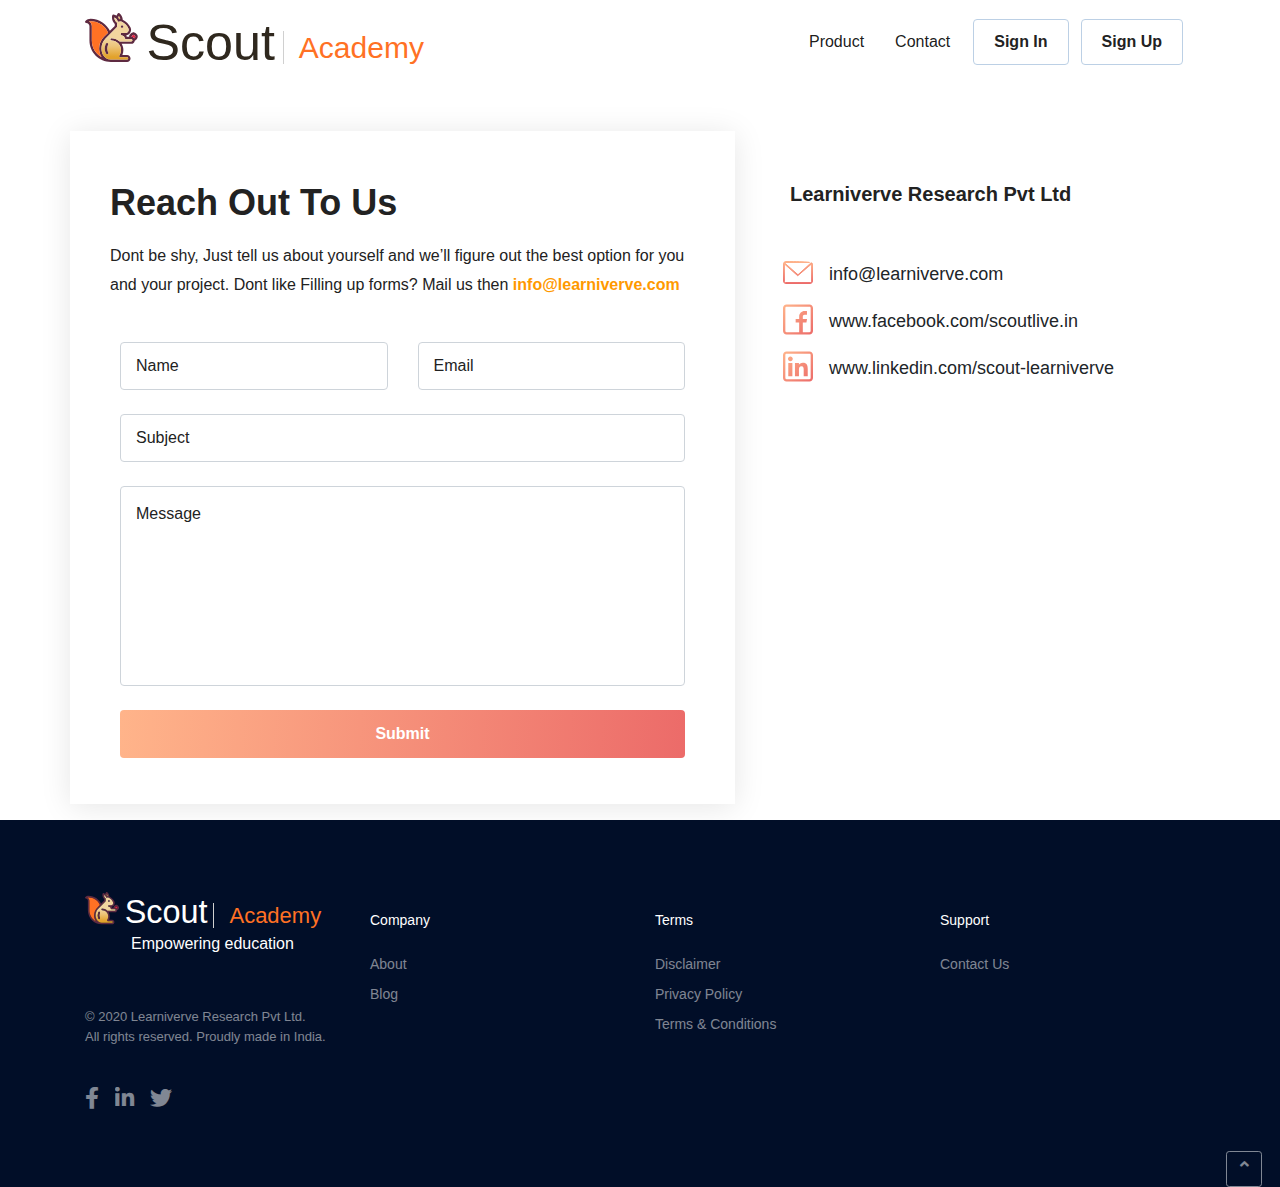
==== commit 7341f348: "Footer chnage for contact page" ====
--- a/contact.html
+++ b/contact.html
@@ -126,66 +126,81 @@
         </div>
       </div>
     </div>
-    <section class="footer">
-      <div class="footer-background">
-        <div class="container">
-          <div class="row footer-row">
-            <div class="col-sm-4 col-md-4">
-              <img src="./assets/images/footer-logo.svg" alt="...">
-              <div class="footer-brand-name">Academy</div>
-            </div>
-            <div class="col-sm-8 col-md-8">
-              <div class="row pl-3">
-                <div class="col-sm-4 col-md-3">
-                  <h4 class="text-white ">Quick Links</h4>
-                  <ul class="list-group mt-4">
-                    <li class=" d-flex  align-items-center text-white footer-link">
-                      <a href="index.html">Pricing</a>
-                    </li>
-                    <li class=" d-flex  align-items-center text-white footer-link">
-                      <a href="index.html">Contact</a>
-                    </li>
+    <!-- <footer section> -->
+    <footer id="colophon" class="site-footer footer " role="contentinfo">
+      <div class="container footer-inner">
+        <div class="row">
+
+            <div class="col-md-3 col-sm-6 footer-widget" role="complementary">
+              <div id="media_image-2" class="widget widget_media_image">
+                <img width="124" height="124" src="./assets/images/footer-logo.svg" class="logo" alt="" style="max-width: 100%; height: auto;" sizes="">
+                <div class="footer-brand-name">Academy</div>
+              </div>
+              <p class="text-white text-center">Empowering education</p>
+              <div id="text-2" class="widget widget_text">
+                <div class="textwidget">
+                  <p>&nbsp;</p>
+                  <p>© 2020 Learniverve Research Pvt Ltd.<br>
+                    All rights reserved. Proudly made in India.</p>
+                </div>
+              </div>
+              <div id="shapely-social-2" class="widget shapely-social">
+                <h2 class="widget-title"></h2>
+                <!-- social icons -->
+                <div class="social-icons sticky-sidebar-social">
+                  <nav id="social" class="social-icons">
+                    <ul id="menu-social-items" class="list-inline social-list">
+                      <li id="fa-facebook" class="menu-item menu-item-type-custom "><a href="https://www.facebook.com/scoutlive.in"><i class="fab fa-facebook-f"></i></a></li>
+                      <li id="fa-linkedin" class="menu-item menu-item-type-custom "><a href="https://www.linkedin.com/company/scout-learniverve/"><i class="fab fa-linkedin-in"></i></a></li>
+                      <li id="fa-twitter" class="menu-item menu-item-type-custom "><a href="https://twitter.com/@scout_is_here"><i class="fab fa-twitter"></i></a></li>
+                    </ul>
+                  </nav>
+                </div><!-- end social icons -->
+
+              </div>
+            </div><!-- .widget-area .first -->
+
+            <div class="col-md-3 col-sm-6 footer-widget" role="complementary">
+              <div id="nav_menu-3" class="widget widget_nav_menu">
+                <h2 class="widget-title">Company</h2>
+                <div class="menu-company-container">
+                  <ul id="menu-company" class="menu">
+                    <li id="" class="menu-item menu-item-type-post_type "><a href="https://scoutlive.in/about-us/">About</a></li>
+                    <li id="" class="menu-item menu-item-type-taxonomy "><a href="https://scoutlive.in/category/blog/">Blog</a></li>
                   </ul>
                 </div>
-                <div class="col-sm-4 col-md-3">
-                  <h4 class="text-white ">Legal Stuff</h4>
-                  <ul class="list-group mt-4">
-                    <li class=" d-flex  align-items-center text-white footer-link">
-                      <a href="index.html">Disclaimer</a>
-                    </li>
-                    <li class=" d-flex  align-items-center text-white footer-link">
-                      <a href="index.html">Financing</a>
-                    </li>
-                    <li class=" d-flex  align-items-center text-white footer-link">
-                      <a href="index.html">Privacy Policy</a>
-                    </li>
-                    <li class=" d-flex  align-items-center text-white footer-link">
-                      <a href="index.html">Terms of Service</a>
-                    </li>
-
+              </div>
+            </div><!-- .widget-area .second -->
+
+            <div class="col-md-3 col-sm-6 footer-widget" role="complementary">
+              <div id="nav_menu-6" class="widget widget_nav_menu">
+                <h2 class="widget-title">Terms</h2>
+                <div class="menu-terms-container">
+                  <ul id="menu-terms" class="menu">
+                    <li id="" class="menu-item menu-item-type-post_type "><a href="https://scoutlive.in/disclaimer/">Disclaimer</a></li>
+                    <li id="" class="menu-item menu-item-type-post_type "><a href="https://scoutlive.in/privacy-policy-2/">Privacy Policy</a></li>
+                    <li id="" class="menu-item menu-item-type-post_type "><a href="https://scoutlive.in/terms-conditions/">Terms &amp; Conditions</a></li>
                   </ul>
                 </div>
-                <div class="col-sm-4 col-md-6">
-                  <p class="text-white footer-quote">
-                    knowing you're always on the
-                    <br />
-                    best energy deal.
-                  </p>
-                  <div class="pt-3">
-                    <input type="text" id="number" name="phone_no" class="form-control " maxlength="10" pattern="[7-9]{1}[0-9]{9}" placeholder="Enter your number" required="">
-                  </div>
-                  <div class="pt-4">
-                    <button class="btn btn-sign-up border-right-0">Sign Up Now</button>
-                  </div>
-                </div>
-              </div>
-            </div>
-
-          </div>
-        </div>
-
+              </div>
+            </div><!-- .widget-area .third -->
+
+            <div class="col-md-3 col-sm-6 footer-widget" role="complementary">
+              <div id="nav_menu-4" class="widget widget_nav_menu">
+                <h2 class="widget-title">Support</h2>
+                <div class="menu-support-container">
+                  <ul id="menu-support" class="menu">
+                    <li id="" class="menu-item menu-item-type-post_type menu-item-object-page menu-item-1999"><a href="https://scoutlive.in/contact-us/">Contact Us</a></li>
+                  </ul>
+                </div>
+              </div>
+            </div><!-- .widget-area .third -->
+
+        </div>
       </div>
-    </section>
+
+      <a class="btn btn-sm fade-half back-to-top inner-link" href="#top"><i class="fa fa-angle-up"></i></a>
+    </footer>
 
 
 
